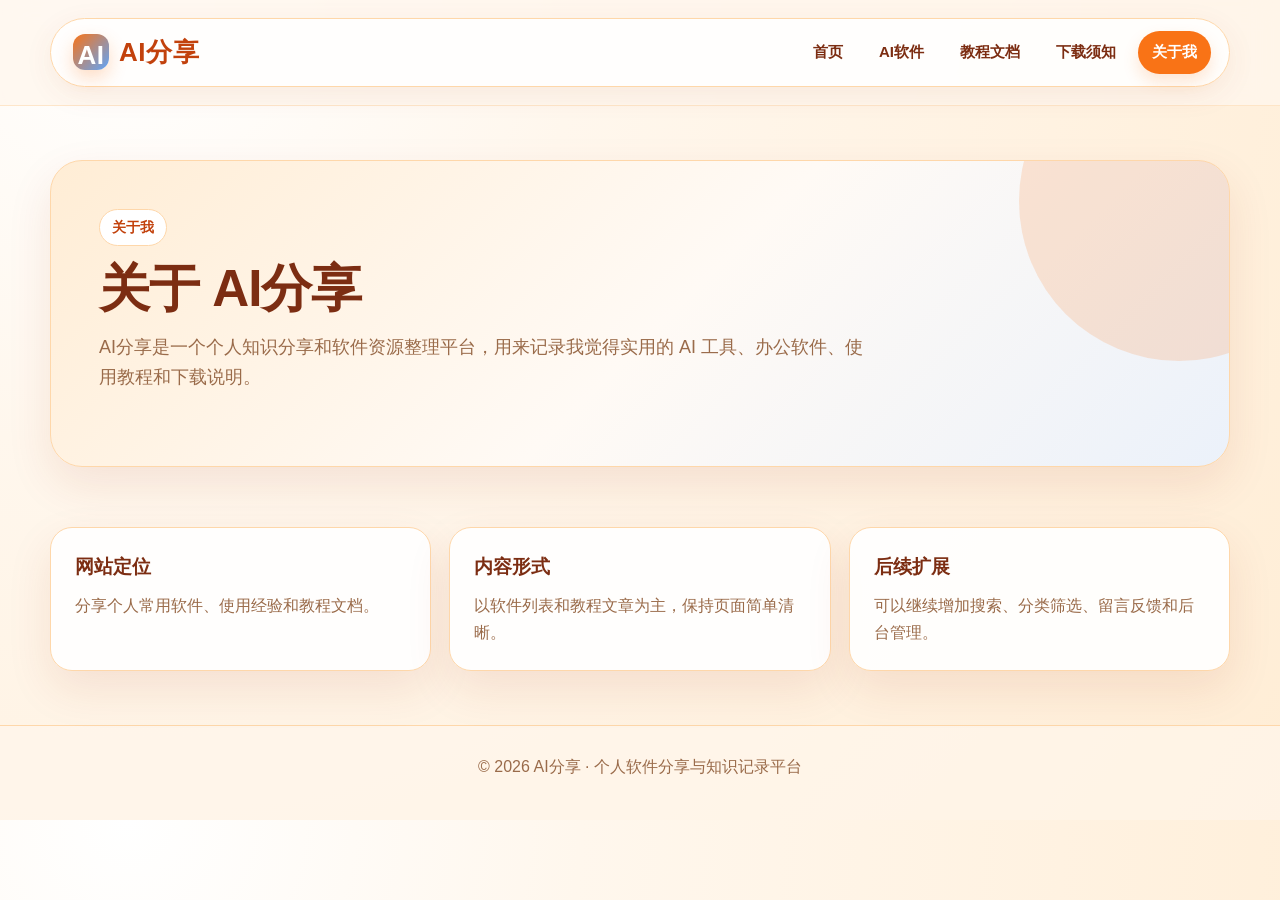
==== about.html @ 22d632e6 "Add files via upload" ====
<!doctype html>
<html lang="zh-CN">
<head>
  <meta charset="utf-8">
  <meta name="viewport" content="width=device-width, initial-scale=1">
  <title>关于我 - AI分享</title>
  <meta name="description" content="关于 AI分享 个人网站">
  <link rel="stylesheet" href="assets/css/style.css">
</head>
<body>
<header class="site-header">
  <div class="container nav-shell">
    <a class="logo" href="index.html"><span class="logo-mark">AI</span><span>AI分享</span></a>
    <nav class="main-nav" aria-label="主导航">
      <a href="index.html">首页</a>
      <a href="software.html">AI软件</a>
      <a href="tutorials.html">教程文档</a>
      <a href="download.html">下载须知</a>
      <a href="about.html">关于我</a>
    </nav>
  </div>
</header>
<main>
<section class="hero">
  <div class="container">
    <div class="hero-card">
      <span class="eyebrow">关于我</span>
      <h1>关于 AI分享</h1>
      <p class="lead">AI分享是一个个人知识分享和软件资源整理平台，用来记录我觉得实用的 AI 工具、办公软件、使用教程和下载说明。</p>
    </div>
  </div>
</section>
<section class="section">
  <div class="container info-grid">
    <div class="info-card"><h3>网站定位</h3><p>分享个人常用软件、使用经验和教程文档。</p></div>
    <div class="info-card"><h3>内容形式</h3><p>以软件列表和教程文章为主，保持页面简单清晰。</p></div>
    <div class="info-card"><h3>后续扩展</h3><p>可以继续增加搜索、分类筛选、留言反馈和后台管理。</p></div>
  </div>
</section>
</main>
<footer class="footer">
  <div class="container">© 2026 AI分享 · 个人软件分享与知识记录平台</div>
</footer>
<script src="assets/js/main.js"></script>
</body>
</html>
---- assets/css/style.css ----
:root{
  --bg:#fff7ed;
  --surface:#ffffff;
  --surface-2:#fffaf5;
  --brand:#f97316;
  --brand-dark:#c2410c;
  --brand-soft:#ffedd5;
  --line:#fed7aa;
  --text:#7c2d12;
  --muted:#9a6b4a;
  --blue:#60a5fa;
  --shadow:0 18px 45px rgba(154,52,18,.10);
  --radius:24px;
}
*{box-sizing:border-box}
html{scroll-behavior:smooth}
body{
  margin:0;
  font-family:"Microsoft YaHei", "PingFang SC", Arial, sans-serif;
  background:radial-gradient(circle at 10% 0%, #fff 0, #fff7ed 32%, #ffedd5 100%);
  color:var(--text);
  line-height:1.65;
}
a{color:inherit;text-decoration:none}
img{max-width:100%;display:block}
.container{width:min(1180px, calc(100% - 40px));margin:0 auto}
.site-header{position:sticky;top:0;z-index:20;padding:18px 0;background:rgba(255,247,237,.78);backdrop-filter:blur(14px);border-bottom:1px solid rgba(254,215,170,.55)}
.nav-shell{display:flex;align-items:center;justify-content:space-between;gap:22px;background:rgba(255,255,255,.86);border:1px solid var(--line);border-radius:999px;padding:12px 18px 12px 22px;box-shadow:0 8px 30px rgba(154,52,18,.07)}
.logo{display:flex;align-items:center;gap:10px;font-weight:900;font-size:26px;color:var(--brand-dark);letter-spacing:.5px}
.logo-mark{width:36px;height:36px;border-radius:12px;background:linear-gradient(135deg,var(--brand),var(--blue));display:grid;place-items:center;color:white;font-weight:900;box-shadow:0 8px 18px rgba(249,115,22,.24)}
.main-nav{display:flex;align-items:center;gap:8px;flex-wrap:wrap;justify-content:flex-end}
.main-nav a{padding:9px 14px;border-radius:999px;color:#7c2d12;font-weight:700;font-size:15px;transition:.2s ease}
.main-nav a:hover,.main-nav a.active{background:var(--brand);color:#fff;box-shadow:0 8px 16px rgba(249,115,22,.18)}
.hero{padding:54px 0 34px}
.hero-card{position:relative;overflow:hidden;border-radius:32px;border:1px solid var(--line);background:linear-gradient(135deg,#ffedd5 0%,#fffaf5 52%,#dbeafe 140%);padding:48px;box-shadow:var(--shadow)}
.hero-card:after{content:"";position:absolute;right:-110px;top:-120px;width:320px;height:320px;border-radius:50%;background:rgba(249,115,22,.16)}
.eyebrow{display:inline-flex;align-items:center;gap:8px;margin-bottom:14px;padding:6px 12px;border:1px solid var(--line);background:#fff;border-radius:999px;color:var(--brand-dark);font-size:14px;font-weight:800}
h1{margin:0 0 14px;font-size:clamp(34px, 4vw, 54px);line-height:1.15;letter-spacing:-1px;color:#7c2d12}
.lead{max-width:780px;margin:0 0 26px;color:var(--muted);font-size:18px}
.hero-actions{display:flex;gap:14px;flex-wrap:wrap}
.btn{border:0;border-radius:14px;padding:12px 18px;background:var(--brand);color:#fff;font-weight:800;cursor:pointer;display:inline-flex;align-items:center;justify-content:center;gap:8px;transition:.2s ease;box-shadow:0 10px 20px rgba(249,115,22,.22)}
.btn:hover{transform:translateY(-1px);background:#ea580c}
.btn.secondary{background:#fff;color:var(--brand-dark);border:1px solid var(--line);box-shadow:none}
.section{padding:26px 0 54px}
.section-head{display:flex;align-items:flex-end;justify-content:space-between;gap:16px;margin-bottom:20px}
.section-head h2{margin:0;font-size:30px;color:#7c2d12}.section-head p{margin:6px 0 0;color:var(--muted)}
.product-list{display:flex;flex-direction:column;gap:20px}
.product-card{display:grid;grid-template-columns:180px 340px 1fr 270px;gap:24px;align-items:stretch;border:1px solid var(--line);background:rgba(255,255,255,.94);border-radius:var(--radius);padding:22px;box-shadow:var(--shadow)}
.product-meta{display:flex;flex-direction:column;align-items:flex-start;justify-content:center;gap:12px}.product-icon{width:82px;height:82px;border-radius:22px;box-shadow:0 14px 25px rgba(124,45,18,.12)}
.product-meta h3{margin:0;font-size:21px;color:#7c2d12}.tag{display:inline-flex;padding:4px 10px;border-radius:999px;background:var(--brand-soft);color:var(--brand-dark);font-size:13px;font-weight:800}.version{font-size:13px;color:var(--muted)}
.preview-wrap{display:flex;align-items:center}.preview-img{width:100%;border-radius:18px;border:1px solid var(--line);background:#fffaf5;box-shadow:0 10px 24px rgba(154,52,18,.08)}
.instructions{padding:4px 0}.instructions h4,.download-box h4{margin:0 0 10px;font-size:18px;color:#7c2d12}.instructions p{margin:0 0 10px;color:var(--muted)}.instructions ul{margin:0;padding-left:18px;color:var(--muted)}
.download-box{border:1px solid var(--line);background:var(--surface-2);border-radius:18px;padding:18px;display:flex;flex-direction:column;justify-content:center;gap:10px}.download-box label{font-size:13px;color:var(--muted);font-weight:700}.download-form{display:flex;gap:8px}.download-form input{min-width:0;flex:1;border:1px solid var(--line);border-radius:12px;padding:11px 12px;color:#7c2d12;background:#fff;outline:none}.download-form input:focus{border-color:var(--brand);box-shadow:0 0 0 3px rgba(249,115,22,.12)}.download-form button{white-space:nowrap;border:0;border-radius:12px;padding:0 14px;background:var(--brand);color:white;font-weight:800;cursor:pointer}.download-result{min-height:28px;font-size:14px}.download-result .error{color:#dc2626}.download-result .success{display:inline-flex;align-items:center;gap:6px;color:#15803d;font-weight:800}.download-result a{color:#2563eb;text-decoration:underline;text-underline-offset:3px}
.info-grid{display:grid;grid-template-columns:repeat(3,1fr);gap:18px}.info-card{background:rgba(255,255,255,.92);border:1px solid var(--line);border-radius:22px;padding:24px;box-shadow:var(--shadow)}.info-card h3{margin:0 0 10px}.info-card p{margin:0;color:var(--muted)}
.article-list{display:grid;grid-template-columns:repeat(2,1fr);gap:18px}.article-card{padding:24px;border:1px solid var(--line);border-radius:22px;background:#fff;box-shadow:var(--shadow)}.article-card h3{margin:0 0 8px}.article-card p{margin:0;color:var(--muted)}
.notice{border:1px dashed #fb923c;background:#fffaf5;border-radius:20px;padding:20px;color:var(--muted)}
.footer{border-top:1px solid var(--line);padding:28px 0 40px;color:var(--muted);text-align:center;background:rgba(255,247,237,.7)}
.empty{padding:28px;border:1px solid var(--line);border-radius:20px;background:white;color:var(--muted)}
@media (max-width:1100px){.product-card{grid-template-columns:150px 280px 1fr}.download-box{grid-column:1/-1}.info-grid{grid-template-columns:1fr}.article-list{grid-template-columns:1fr}}
@media (max-width:760px){.container{width:min(100% - 24px,1180px)}.nav-shell{border-radius:24px;align-items:flex-start;flex-direction:column}.main-nav{justify-content:flex-start}.hero-card{padding:30px 22px}.product-card{grid-template-columns:1fr;padding:18px}.product-meta{flex-direction:row}.product-icon{width:68px;height:68px}.section-head{display:block}.download-form{flex-direction:column}.download-form button{padding:11px 12px}.preview-wrap{order:2}.instructions{order:3}.download-box{order:4}}
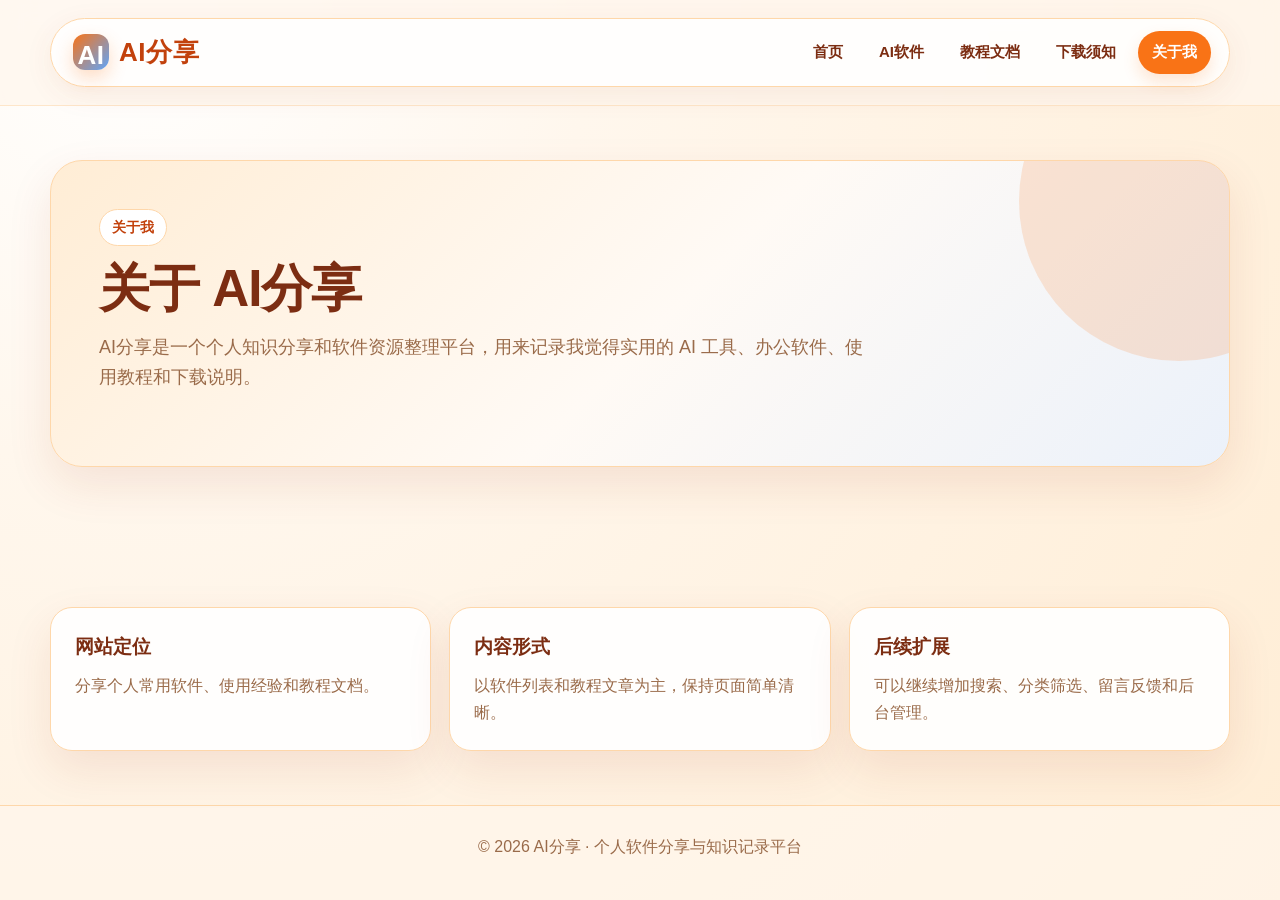
==== commit 11c87d88: "Add files via upload" ====
--- a/about.html
+++ b/about.html
@@ -10,28 +10,31 @@
 <body>
 <header class="site-header">
   <div class="container nav-shell">
-    <a class="logo" href="index.html"><span class="logo-mark">AI</span><span>AI分享</span></a>
-    <nav class="main-nav" aria-label="主导航">
-      <a href="index.html">首页</a>
-      <a href="software.html">AI软件</a>
-      <a href="tutorials.html">教程文档</a>
-      <a href="download.html">下载须知</a>
-      <a href="about.html">关于我</a>
-    </nav>
-  </div>
-</header>
+    <a class="logo" href="index.html"><span class="logo-mark">AI</span><span data-content="common.brand">AI分享</span></a>
+    <nav class="main-nav" aria-label="主导航">
+      <a href="index.html">首页</a>
+      <a href="software.html">AI软件</a>
+      <a href="tutorials.html">教程文档</a>
+      <a href="download.html">下载须知</a>
+      <a href="about.html">关于我</a>
+    </nav>
+  </div>
+</header>
 <main>
 <section class="hero">
   <div class="container">
     <div class="hero-card">
-      <span class="eyebrow">关于我</span>
-      <h1>关于 AI分享</h1>
-      <p class="lead">AI分享是一个个人知识分享和软件资源整理平台，用来记录我觉得实用的 AI 工具、办公软件、使用教程和下载说明。</p>
+      <span class="eyebrow" data-content="about.eyebrow">关于我</span>
+      <h1 data-content="about.heading">关于 AI分享</h1>
+      <p class="lead" data-content="about.lead">AI分享是一个个人知识分享和软件资源整理平台，用来记录我觉得实用的 AI 工具、办公软件、使用教程和下载说明。</p>
     </div>
   </div>
 </section>
-<section class="section">
-  <div class="container info-grid">
+<section class="section">
+  <div class="container" data-qr-block="about"></div>
+</section>
+<section class="section">
+  <div class="container info-grid" data-info-cards="about">
     <div class="info-card"><h3>网站定位</h3><p>分享个人常用软件、使用经验和教程文档。</p></div>
     <div class="info-card"><h3>内容形式</h3><p>以软件列表和教程文章为主，保持页面简单清晰。</p></div>
     <div class="info-card"><h3>后续扩展</h3><p>可以继续增加搜索、分类筛选、留言反馈和后台管理。</p></div>
@@ -39,7 +42,7 @@
 </section>
 </main>
 <footer class="footer">
-  <div class="container">© 2026 AI分享 · 个人软件分享与知识记录平台</div>
+  <div class="container" data-content="common.footer">© 2026 AI分享 · 个人软件分享与知识记录平台</div>
 </footer>
 <script src="assets/js/main.js"></script>
 </body>
--- a/assets/css/style.css
+++ b/assets/css/style.css
@@ -28,9 +28,11 @@
 .nav-shell{display:flex;align-items:center;justify-content:space-between;gap:22px;background:rgba(255,255,255,.86);border:1px solid var(--line);border-radius:999px;padding:12px 18px 12px 22px;box-shadow:0 8px 30px rgba(154,52,18,.07)}
 .logo{display:flex;align-items:center;gap:10px;font-weight:900;font-size:26px;color:var(--brand-dark);letter-spacing:.5px}
 .logo-mark{width:36px;height:36px;border-radius:12px;background:linear-gradient(135deg,var(--brand),var(--blue));display:grid;place-items:center;color:white;font-weight:900;box-shadow:0 8px 18px rgba(249,115,22,.24)}
-.main-nav{display:flex;align-items:center;gap:8px;flex-wrap:wrap;justify-content:flex-end}
-.main-nav a{padding:9px 14px;border-radius:999px;color:#7c2d12;font-weight:700;font-size:15px;transition:.2s ease}
-.main-nav a:hover,.main-nav a.active{background:var(--brand);color:#fff;box-shadow:0 8px 16px rgba(249,115,22,.18)}
+.main-nav{display:flex;align-items:center;gap:8px;flex-wrap:wrap;justify-content:flex-end}
+.main-nav a{padding:9px 14px;border-radius:999px;color:#7c2d12;font-weight:700;font-size:15px;transition:.2s ease}
+.main-nav a:hover,.main-nav a.active{background:var(--brand);color:#fff;box-shadow:0 8px 16px rgba(249,115,22,.18)}
+.main-nav a.admin-link{background:#2563eb;color:#fff}
+.main-nav a.admin-link:hover,.main-nav a.admin-link.active{background:#1d4ed8;color:#fff}
 .hero{padding:54px 0 34px}
 .hero-card{position:relative;overflow:hidden;border-radius:32px;border:1px solid var(--line);background:linear-gradient(135deg,#ffedd5 0%,#fffaf5 52%,#dbeafe 140%);padding:48px;box-shadow:var(--shadow)}
 .hero-card:after{content:"";position:absolute;right:-110px;top:-120px;width:320px;height:320px;border-radius:50%;background:rgba(249,115,22,.16)}
@@ -48,13 +50,66 @@
 .product-card{display:grid;grid-template-columns:180px 340px 1fr 270px;gap:24px;align-items:stretch;border:1px solid var(--line);background:rgba(255,255,255,.94);border-radius:var(--radius);padding:22px;box-shadow:var(--shadow)}
 .product-meta{display:flex;flex-direction:column;align-items:flex-start;justify-content:center;gap:12px}.product-icon{width:82px;height:82px;border-radius:22px;box-shadow:0 14px 25px rgba(124,45,18,.12)}
 .product-meta h3{margin:0;font-size:21px;color:#7c2d12}.tag{display:inline-flex;padding:4px 10px;border-radius:999px;background:var(--brand-soft);color:var(--brand-dark);font-size:13px;font-weight:800}.version{font-size:13px;color:var(--muted)}
-.preview-wrap{display:flex;align-items:center}.preview-img{width:100%;border-radius:18px;border:1px solid var(--line);background:#fffaf5;box-shadow:0 10px 24px rgba(154,52,18,.08)}
+.preview-wrap{display:flex;flex-direction:column;align-items:stretch;justify-content:center;gap:10px}.preview-carousel{position:relative;display:grid;grid-template-columns:38px 1fr 38px;align-items:center;gap:8px}.preview-stage{min-height:190px;display:grid;place-items:center}.preview-img{width:100%;border-radius:18px;border:1px solid var(--line);background:#fffaf5;box-shadow:0 10px 24px rgba(154,52,18,.08);display:none;cursor:zoom-in}.preview-img.active{display:block}.preview-nav{width:38px;height:48px;border:1px solid var(--line);border-radius:12px;background:#fff;color:var(--brand-dark);font-size:28px;font-weight:900;cursor:pointer}.preview-nav:hover{background:var(--brand);color:#fff;border-color:var(--brand)}.preview-dots{display:flex;justify-content:center;gap:6px}.preview-dots span{width:7px;height:7px;border-radius:999px;background:#fed7aa}.preview-dots span.active{width:20px;background:var(--brand)}
 .instructions{padding:4px 0}.instructions h4,.download-box h4{margin:0 0 10px;font-size:18px;color:#7c2d12}.instructions p{margin:0 0 10px;color:var(--muted)}.instructions ul{margin:0;padding-left:18px;color:var(--muted)}
-.download-box{border:1px solid var(--line);background:var(--surface-2);border-radius:18px;padding:18px;display:flex;flex-direction:column;justify-content:center;gap:10px}.download-box label{font-size:13px;color:var(--muted);font-weight:700}.download-form{display:flex;gap:8px}.download-form input{min-width:0;flex:1;border:1px solid var(--line);border-radius:12px;padding:11px 12px;color:#7c2d12;background:#fff;outline:none}.download-form input:focus{border-color:var(--brand);box-shadow:0 0 0 3px rgba(249,115,22,.12)}.download-form button{white-space:nowrap;border:0;border-radius:12px;padding:0 14px;background:var(--brand);color:white;font-weight:800;cursor:pointer}.download-result{min-height:28px;font-size:14px}.download-result .error{color:#dc2626}.download-result .success{display:inline-flex;align-items:center;gap:6px;color:#15803d;font-weight:800}.download-result a{color:#2563eb;text-decoration:underline;text-underline-offset:3px}
-.info-grid{display:grid;grid-template-columns:repeat(3,1fr);gap:18px}.info-card{background:rgba(255,255,255,.92);border:1px solid var(--line);border-radius:22px;padding:24px;box-shadow:var(--shadow)}.info-card h3{margin:0 0 10px}.info-card p{margin:0;color:var(--muted)}
+.download-box{border:1px solid var(--line);background:var(--surface-2);border-radius:18px;padding:18px;display:flex;flex-direction:column;justify-content:center;gap:10px}.download-box label{font-size:13px;color:var(--muted);font-weight:700}.download-form{display:flex;gap:8px}.download-form input{min-width:0;flex:1;border:1px solid var(--line);border-radius:12px;padding:11px 12px;color:#7c2d12;background:#fff;outline:none}.download-form input:focus{border-color:var(--brand);box-shadow:0 0 0 3px rgba(249,115,22,.12)}.download-form button{white-space:nowrap;border:0;border-radius:12px;padding:0 14px;background:var(--brand);color:white;font-weight:800;cursor:pointer}.download-result{min-height:28px;font-size:14px}.download-result .error{color:#dc2626}.download-result .success{display:inline-flex;align-items:center;gap:6px;color:#15803d;font-weight:800}.download-result a{color:#2563eb;text-decoration:underline;text-underline-offset:3px}.download-links{display:flex;flex-direction:column;gap:8px;margin-top:8px}.download-links a{display:flex;justify-content:center;border:1px solid var(--line);border-radius:12px;background:#fff;padding:9px 10px;color:#2563eb;font-weight:800;text-decoration:none}.download-links a:hover{background:#eff6ff;border-color:#93c5fd}
+.image-viewer{position:fixed;inset:0;z-index:100;display:none;place-items:center;background:rgba(20,10,4,.78);padding:28px}.image-viewer.open{display:grid}.image-viewer img{max-width:min(96vw,1180px);max-height:88vh;border-radius:18px;background:#fff;box-shadow:0 24px 80px rgba(0,0,0,.34)}.image-viewer button{position:fixed;right:24px;top:20px;width:42px;height:42px;border:0;border-radius:999px;background:#fff;color:#7c2d12;font-size:28px;font-weight:900;cursor:pointer}
+.search-panel{display:flex;align-items:center;gap:12px;margin:0 0 18px;padding:14px;border:1px solid var(--line);border-radius:18px;background:#fff;box-shadow:0 10px 24px rgba(154,52,18,.06)}
+.search-panel input{min-width:0;flex:1;border:1px solid var(--line);border-radius:14px;background:#fffaf5;color:#7c2d12;padding:12px 14px;font:inherit;font-weight:700;outline:none}
+.search-panel input:focus{border-color:var(--brand);box-shadow:0 0 0 3px rgba(249,115,22,.12);background:#fff}
+.search-panel span{white-space:nowrap;color:var(--muted);font-size:14px;font-weight:800}
+.info-grid{display:grid;grid-template-columns:repeat(3,1fr);gap:18px}.info-card{background:rgba(255,255,255,.92);border:1px solid var(--line);border-radius:22px;padding:24px;box-shadow:var(--shadow)}.info-card h3{margin:0 0 10px}.info-card p{margin:0;color:var(--muted)}
+.qr-card{display:flex;align-items:center;justify-content:center;gap:24px;border:1px solid var(--line);border-radius:24px;background:#fff;box-shadow:var(--shadow);padding:24px}.qr-img{width:150px;height:150px;object-fit:contain;border:1px solid var(--line);border-radius:18px;background:#fffaf5;padding:8px}.qr-card p{margin:0;color:var(--muted);font-weight:800;font-size:18px}
 .article-list{display:grid;grid-template-columns:repeat(2,1fr);gap:18px}.article-card{padding:24px;border:1px solid var(--line);border-radius:22px;background:#fff;box-shadow:var(--shadow)}.article-card h3{margin:0 0 8px}.article-card p{margin:0;color:var(--muted)}
-.notice{border:1px dashed #fb923c;background:#fffaf5;border-radius:20px;padding:20px;color:var(--muted)}
-.footer{border-top:1px solid var(--line);padding:28px 0 40px;color:var(--muted);text-align:center;background:rgba(255,247,237,.7)}
-.empty{padding:28px;border:1px solid var(--line);border-radius:20px;background:white;color:var(--muted)}
-@media (max-width:1100px){.product-card{grid-template-columns:150px 280px 1fr}.download-box{grid-column:1/-1}.info-grid{grid-template-columns:1fr}.article-list{grid-template-columns:1fr}}
-@media (max-width:760px){.container{width:min(100% - 24px,1180px)}.nav-shell{border-radius:24px;align-items:flex-start;flex-direction:column}.main-nav{justify-content:flex-start}.hero-card{padding:30px 22px}.product-card{grid-template-columns:1fr;padding:18px}.product-meta{flex-direction:row}.product-icon{width:68px;height:68px}.section-head{display:block}.download-form{flex-direction:column}.download-form button{padding:11px 12px}.preview-wrap{order:2}.instructions{order:3}.download-box{order:4}}
+.notice{border:1px dashed #fb923c;background:#fffaf5;border-radius:20px;padding:20px;color:var(--muted)}
+.sr-only{position:absolute;width:1px;height:1px;padding:0;margin:-1px;overflow:hidden;clip:rect(0,0,0,0);white-space:nowrap;border:0}
+.admin-login{padding:70px 0 40px}
+.admin-login-card{max-width:620px;margin:0 auto;background:#fff;border:1px solid var(--line);border-radius:24px;padding:30px;box-shadow:var(--shadow)}
+.admin-login-card h1{font-size:34px;margin-bottom:10px}
+.admin-login-card p{margin:0 0 20px;color:var(--muted)}
+.admin-login-form{display:flex;flex-direction:column;gap:8px}
+.admin-login-form label{color:var(--muted);font-size:14px;font-weight:800}
+.admin-login-form .download-form{margin-bottom:14px}
+.admin-login-form .btn{border-radius:12px}
+.admin-hero .hero-card{padding-bottom:34px}
+.admin-actions{margin-bottom:16px}
+.admin-status{display:inline-flex;min-height:34px;align-items:center;border:1px solid var(--line);border-radius:999px;background:#fff;padding:6px 12px;color:var(--muted);font-size:14px;font-weight:800}
+.admin-status[data-type="ok"]{border-color:#86efac;color:#15803d;background:#f0fdf4}
+.admin-status[data-type="warn"]{border-color:#fbbf24;color:#92400e;background:#fffbeb}
+.admin-status[data-type="error"]{border-color:#fecaca;color:#dc2626;background:#fef2f2}
+.admin-list{display:flex;flex-direction:column;gap:18px}
+.admin-card{background:#fff;border:1px solid var(--line);border-radius:22px;box-shadow:var(--shadow);padding:22px}
+.admin-card-head{display:flex;align-items:flex-start;justify-content:space-between;gap:16px;margin-bottom:18px}
+.admin-card-head h3{margin:8px 0 0;font-size:22px;color:#7c2d12}
+.admin-card-head h2{margin:8px 0 0;font-size:26px;color:#7c2d12}
+.admin-card-actions{display:flex;gap:8px;flex-wrap:wrap;justify-content:flex-end}
+.admin-card-actions button{border:1px solid var(--line);border-radius:12px;background:#fff;color:var(--brand-dark);font-weight:800;padding:9px 12px;cursor:pointer}
+.admin-card-actions button:hover{border-color:var(--brand);color:#fff;background:var(--brand)}
+.admin-card-actions button.danger{color:#dc2626;border-color:#fecaca}
+.admin-card-actions button.danger:hover{background:#dc2626;color:#fff;border-color:#dc2626}
+.admin-fields{display:grid;grid-template-columns:repeat(2,minmax(0,1fr));gap:14px}
+.admin-field{display:flex;flex-direction:column;gap:7px;color:var(--muted);font-size:13px;font-weight:800}
+.admin-field.full{grid-column:1/-1}
+.admin-field input,.admin-field textarea{width:100%;border:1px solid var(--line);border-radius:14px;background:#fffaf5;color:#7c2d12;padding:11px 12px;font:inherit;font-weight:600;outline:none;resize:vertical}
+.admin-field input:focus,.admin-field textarea:focus{border-color:var(--brand);box-shadow:0 0 0 3px rgba(249,115,22,.12);background:#fff}
+.admin-image-field{grid-column:1/-1;display:grid;grid-template-columns:150px 1fr;gap:16px;align-items:center;padding:14px;border:1px solid var(--line);border-radius:16px;background:#fffaf5}
+.admin-image-preview-wrap{display:grid;place-items:center;min-height:120px;border:1px dashed var(--line);border-radius:14px;background:#fff;overflow:hidden}
+.admin-image-preview{width:100%;height:120px;object-fit:contain}
+.admin-image-controls{display:flex;align-items:flex-end;gap:10px;flex-wrap:wrap}
+.admin-image-controls .admin-field{flex:1 1 280px}
+.admin-file-button{display:inline-flex;align-items:center;justify-content:center;min-height:44px;padding:0 14px;border:1px solid var(--line);border-radius:12px;background:#fff;color:var(--brand-dark);font-size:13px;font-weight:800;cursor:pointer}
+.admin-file-button:hover{background:var(--brand);border-color:var(--brand);color:#fff}
+.admin-file-button input{position:absolute;width:1px;height:1px;opacity:0;pointer-events:none}
+.admin-small-button{min-height:44px;padding:0 12px;border:1px solid #fecaca;border-radius:12px;background:#fff;color:#dc2626;font-weight:800;cursor:pointer}
+.admin-small-button:hover{background:#dc2626;color:#fff}
+.admin-small-button.add-row{align-self:flex-start;border-color:var(--line);color:var(--brand-dark)}
+.admin-small-button.add-row:hover{background:var(--brand);border-color:var(--brand);color:#fff}
+.admin-list-editor{display:flex;flex-direction:column;gap:12px}
+.admin-list-row{display:grid;grid-template-columns:minmax(160px,260px) 1fr auto;gap:12px;align-items:end;padding:12px;border:1px solid var(--line);border-radius:14px;background:#fffaf5}
+.github-card{background:linear-gradient(135deg,#fff 0%,#fffaf5 70%,#eff6ff 130%)}
+.admin-help{margin:0 0 18px;color:var(--muted);font-weight:700}
+.github-actions{display:flex;gap:12px;flex-wrap:wrap;margin:16px 0}
+.footer{border-top:1px solid var(--line);padding:28px 0 40px;color:var(--muted);text-align:center;background:rgba(255,247,237,.7)}
+.empty{padding:28px;border:1px solid var(--line);border-radius:20px;background:white;color:var(--muted)}
+@media (max-width:1100px){.product-card{grid-template-columns:150px 280px 1fr}.download-box{grid-column:1/-1}.info-grid{grid-template-columns:1fr}.article-list{grid-template-columns:1fr}}
+@media (max-width:760px){.container{width:min(100% - 24px,1180px)}.nav-shell{border-radius:24px;align-items:flex-start;flex-direction:column}.main-nav{justify-content:flex-start}.hero-card{padding:30px 22px}.product-card{grid-template-columns:1fr;padding:18px}.product-meta{flex-direction:row}.product-icon{width:68px;height:68px}.section-head{display:block}.download-form{flex-direction:column}.download-form button{padding:11px 12px}.preview-wrap{order:2}.preview-carousel{grid-template-columns:34px 1fr 34px}.preview-nav{width:34px}.instructions{order:3}.download-box{order:4}.search-panel{align-items:stretch;flex-direction:column}.search-panel span{white-space:normal}.qr-card{flex-direction:column;text-align:center}.qr-img{width:132px;height:132px}.admin-fields{grid-template-columns:1fr}.admin-card-head{display:block}.admin-card-actions{justify-content:flex-start;margin-top:14px}.admin-actions .btn{width:100%}.admin-image-field{grid-template-columns:1fr}.admin-image-controls{align-items:stretch;display:flex;flex-direction:column}.admin-image-controls .admin-field{flex-basis:auto}.admin-file-button,.admin-small-button{width:100%}.admin-list-row{grid-template-columns:1fr}}
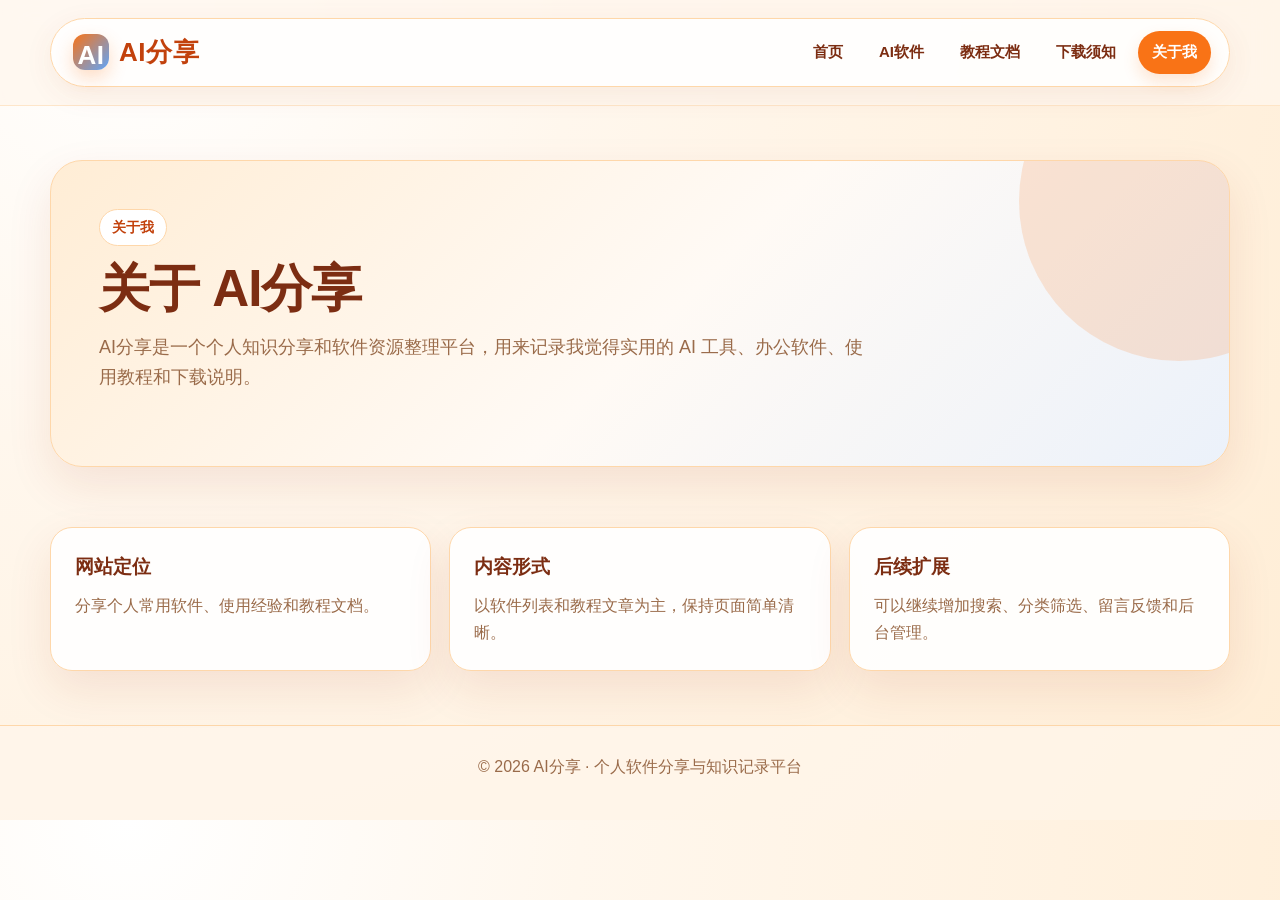
==== commit 615b6342: "Add files via upload" ====
--- a/about.html
+++ b/about.html
@@ -23,16 +23,16 @@
 <main>
 <section class="hero">
   <div class="container">
-    <div class="hero-card">
+    <div class="hero-card has-qr">
+      <div class="hero-content">
       <span class="eyebrow" data-content="about.eyebrow">关于我</span>
       <h1 data-content="about.heading">关于 AI分享</h1>
       <p class="lead" data-content="about.lead">AI分享是一个个人知识分享和软件资源整理平台，用来记录我觉得实用的 AI 工具、办公软件、使用教程和下载说明。</p>
-    </div>
+      </div>
+      <div class="hero-qr" data-qr-block="about"></div>
+    </div>
   </div>
 </section>
-<section class="section">
-  <div class="container" data-qr-block="about"></div>
-</section>
 <section class="section">
   <div class="container info-grid" data-info-cards="about">
     <div class="info-card"><h3>网站定位</h3><p>分享个人常用软件、使用经验和教程文档。</p></div>
--- a/assets/css/style.css
+++ b/assets/css/style.css
@@ -34,8 +34,11 @@
 .main-nav a.admin-link{background:#2563eb;color:#fff}
 .main-nav a.admin-link:hover,.main-nav a.admin-link.active{background:#1d4ed8;color:#fff}
 .hero{padding:54px 0 34px}
-.hero-card{position:relative;overflow:hidden;border-radius:32px;border:1px solid var(--line);background:linear-gradient(135deg,#ffedd5 0%,#fffaf5 52%,#dbeafe 140%);padding:48px;box-shadow:var(--shadow)}
-.hero-card:after{content:"";position:absolute;right:-110px;top:-120px;width:320px;height:320px;border-radius:50%;background:rgba(249,115,22,.16)}
+.hero-card{position:relative;overflow:hidden;border-radius:32px;border:1px solid var(--line);background:linear-gradient(135deg,#ffedd5 0%,#fffaf5 52%,#dbeafe 140%);padding:48px;box-shadow:var(--shadow)}
+.hero-card.has-qr{display:grid;grid-template-columns:minmax(0,1fr) 210px;align-items:center;gap:34px}
+.hero-card:after{content:"";position:absolute;right:-110px;top:-120px;width:320px;height:320px;border-radius:50%;background:rgba(249,115,22,.16)}
+.hero-content,.hero-qr{position:relative;z-index:1;min-width:0}
+.hero-qr{justify-self:end}
 .eyebrow{display:inline-flex;align-items:center;gap:8px;margin-bottom:14px;padding:6px 12px;border:1px solid var(--line);background:#fff;border-radius:999px;color:var(--brand-dark);font-size:14px;font-weight:800}
 h1{margin:0 0 14px;font-size:clamp(34px, 4vw, 54px);line-height:1.15;letter-spacing:-1px;color:#7c2d12}
 .lead{max-width:780px;margin:0 0 26px;color:var(--muted);font-size:18px}
@@ -59,7 +62,7 @@
 .search-panel input:focus{border-color:var(--brand);box-shadow:0 0 0 3px rgba(249,115,22,.12);background:#fff}
 .search-panel span{white-space:nowrap;color:var(--muted);font-size:14px;font-weight:800}
 .info-grid{display:grid;grid-template-columns:repeat(3,1fr);gap:18px}.info-card{background:rgba(255,255,255,.92);border:1px solid var(--line);border-radius:22px;padding:24px;box-shadow:var(--shadow)}.info-card h3{margin:0 0 10px}.info-card p{margin:0;color:var(--muted)}
-.qr-card{display:flex;align-items:center;justify-content:center;gap:24px;border:1px solid var(--line);border-radius:24px;background:#fff;box-shadow:var(--shadow);padding:24px}.qr-img{width:150px;height:150px;object-fit:contain;border:1px solid var(--line);border-radius:18px;background:#fffaf5;padding:8px}.qr-card p{margin:0;color:var(--muted);font-weight:800;font-size:18px}
+.qr-card{display:flex;align-items:center;justify-content:center;gap:24px;border:1px solid var(--line);border-radius:24px;background:#fff;box-shadow:var(--shadow);padding:24px}.hero-qr .qr-card{width:100%;box-sizing:border-box;flex-direction:column;gap:12px;text-align:center;padding:18px}.hero-qr:empty{display:none}.hero-qr .qr-img{width:142px;height:142px}.hero-qr .qr-card p{font-size:15px;line-height:1.5}.qr-img{width:150px;height:150px;object-fit:contain;border:1px solid var(--line);border-radius:18px;background:#fffaf5;padding:8px}.qr-card p{margin:0;color:var(--muted);font-weight:800;font-size:18px}
 .article-list{display:grid;grid-template-columns:repeat(2,1fr);gap:18px}.article-card{padding:24px;border:1px solid var(--line);border-radius:22px;background:#fff;box-shadow:var(--shadow)}.article-card h3{margin:0 0 8px}.article-card p{margin:0;color:var(--muted)}
 .notice{border:1px dashed #fb923c;background:#fffaf5;border-radius:20px;padding:20px;color:var(--muted)}
 .sr-only{position:absolute;width:1px;height:1px;padding:0;margin:-1px;overflow:hidden;clip:rect(0,0,0,0);white-space:nowrap;border:0}
@@ -112,4 +115,4 @@
 .footer{border-top:1px solid var(--line);padding:28px 0 40px;color:var(--muted);text-align:center;background:rgba(255,247,237,.7)}
 .empty{padding:28px;border:1px solid var(--line);border-radius:20px;background:white;color:var(--muted)}
 @media (max-width:1100px){.product-card{grid-template-columns:150px 280px 1fr}.download-box{grid-column:1/-1}.info-grid{grid-template-columns:1fr}.article-list{grid-template-columns:1fr}}
-@media (max-width:760px){.container{width:min(100% - 24px,1180px)}.nav-shell{border-radius:24px;align-items:flex-start;flex-direction:column}.main-nav{justify-content:flex-start}.hero-card{padding:30px 22px}.product-card{grid-template-columns:1fr;padding:18px}.product-meta{flex-direction:row}.product-icon{width:68px;height:68px}.section-head{display:block}.download-form{flex-direction:column}.download-form button{padding:11px 12px}.preview-wrap{order:2}.preview-carousel{grid-template-columns:34px 1fr 34px}.preview-nav{width:34px}.instructions{order:3}.download-box{order:4}.search-panel{align-items:stretch;flex-direction:column}.search-panel span{white-space:normal}.qr-card{flex-direction:column;text-align:center}.qr-img{width:132px;height:132px}.admin-fields{grid-template-columns:1fr}.admin-card-head{display:block}.admin-card-actions{justify-content:flex-start;margin-top:14px}.admin-actions .btn{width:100%}.admin-image-field{grid-template-columns:1fr}.admin-image-controls{align-items:stretch;display:flex;flex-direction:column}.admin-image-controls .admin-field{flex-basis:auto}.admin-file-button,.admin-small-button{width:100%}.admin-list-row{grid-template-columns:1fr}}
+@media (max-width:760px){.container{width:min(100% - 24px,1180px)}.nav-shell{border-radius:24px;align-items:flex-start;flex-direction:column}.main-nav{justify-content:flex-start}.hero-card{padding:30px 22px}.hero-card.has-qr{grid-template-columns:1fr;gap:22px}.hero-qr{justify-self:stretch}.hero-qr .qr-card{max-width:220px;margin:0 auto}.product-card{grid-template-columns:1fr;padding:18px}.product-meta{flex-direction:row}.product-icon{width:68px;height:68px}.section-head{display:block}.download-form{flex-direction:column}.download-form button{padding:11px 12px}.preview-wrap{order:2}.preview-carousel{grid-template-columns:34px 1fr 34px}.preview-nav{width:34px}.instructions{order:3}.download-box{order:4}.search-panel{align-items:stretch;flex-direction:column}.search-panel span{white-space:normal}.qr-card{flex-direction:column;text-align:center}.qr-img{width:132px;height:132px}.admin-fields{grid-template-columns:1fr}.admin-card-head{display:block}.admin-card-actions{justify-content:flex-start;margin-top:14px}.admin-actions .btn{width:100%}.admin-image-field{grid-template-columns:1fr}.admin-image-controls{align-items:stretch;display:flex;flex-direction:column}.admin-image-controls .admin-field{flex-basis:auto}.admin-file-button,.admin-small-button{width:100%}.admin-list-row{grid-template-columns:1fr}}
